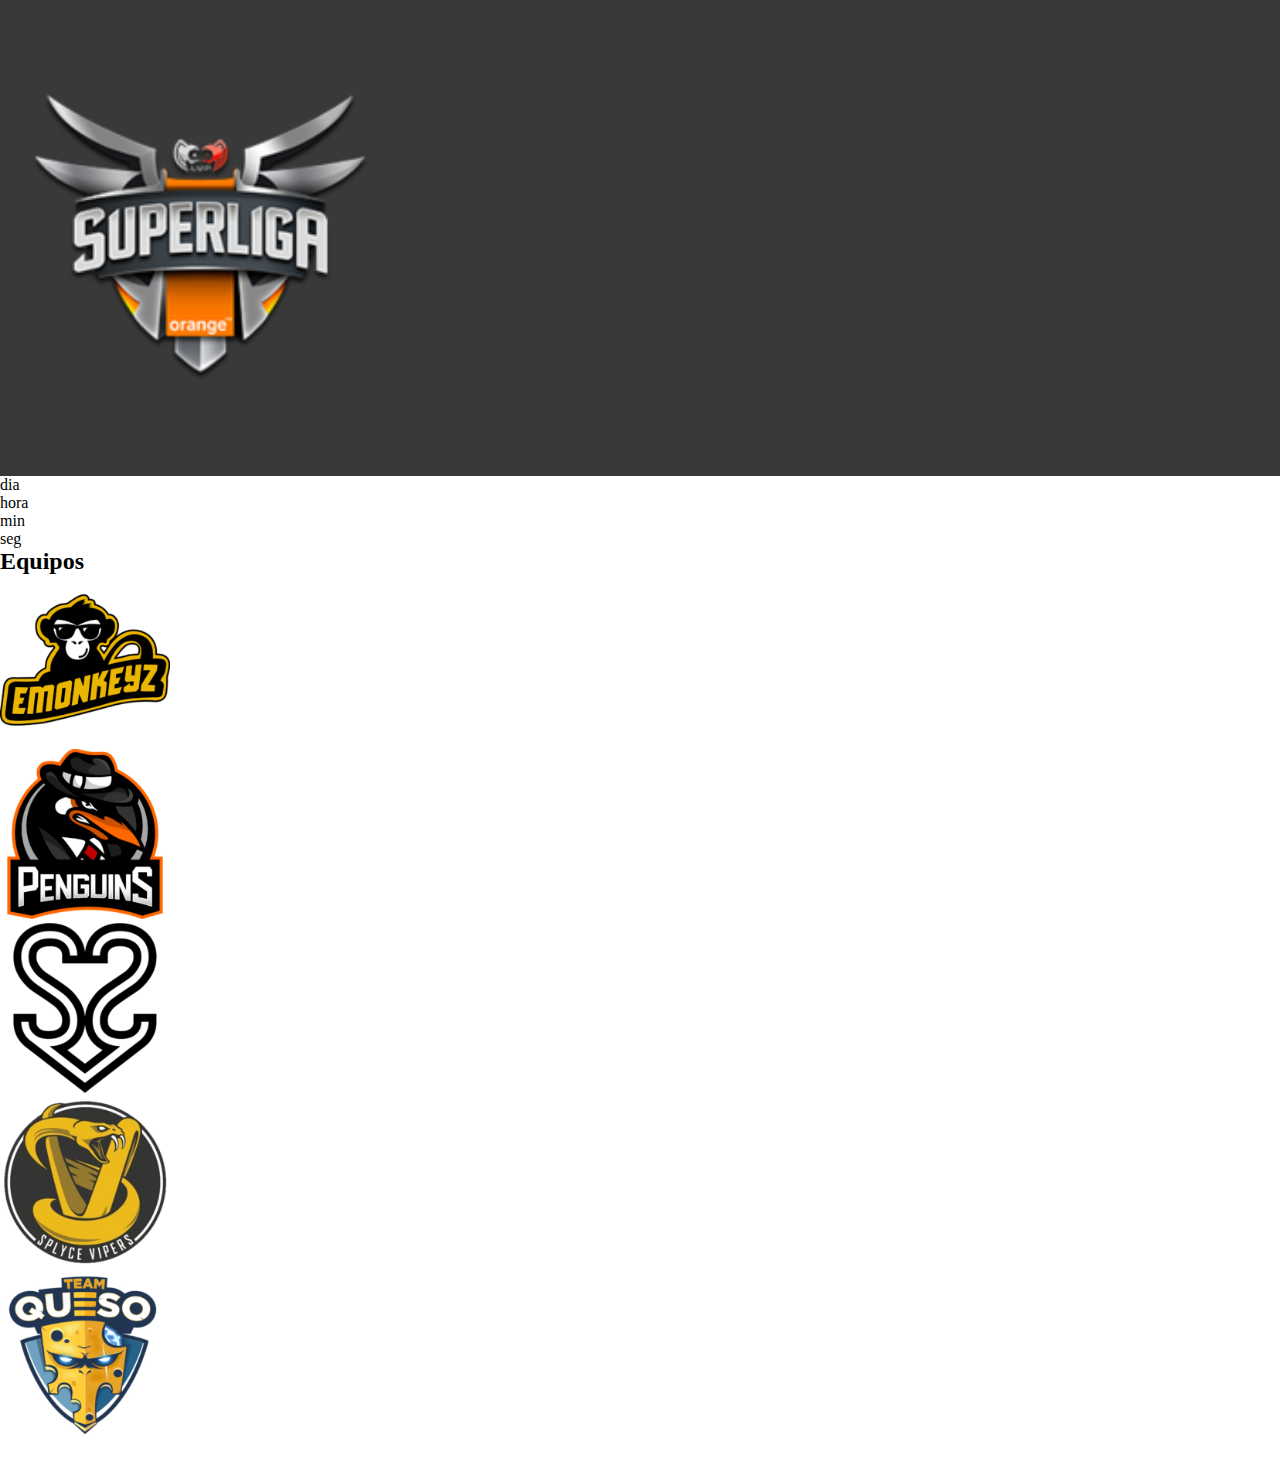
==== index.html @ 95153401 "Update and rename liga.html to index.html" ====
<!DOCTYPE html>
<html lang="en" dir="ltr">
  <head>
    <meta charset="utf-8">
    <title>Liga Orange</title>
    <link rel="stylesheet" href="css/style.css">
    <link href="https://fonts.googleapis.com/css?family=Montserrat&display=swap" rel="stylesheet">

  </head>
  <body>
  <div class="contenedor">
      <div class="parteSuperior">
        <div class="fotoRivales">
          <img class="logoEvento" src="src/superliga-orange-png-1.png">

        </div>
      </div>
      <!-- tiempo -->
        <div class="reloj">
          <p id="clock"></p>
          <div class="diasQueFaltan">
              <p class="letras">dia</p>
              <p class="letras">hora</p>
              <p class="letras">min</p>
              <p class="letras">seg</p>
          </div>

        </div>
        <!-- Equipos -->

        <div class="participantes">
          <h2>Equipos</h2>

        </div>
      <div class="participantes">
        <div>
            <ul id="listaParticipantes">
              <li><a href="#"><img height="170px" src="src/220px-EMKlogo.png"></a></li>
              <li><a href="#"><img height="170px" src="src/220px-Penguinslogo.png"></a></li>
              <li><a href="#"><img height="170px" src="src/220px-S2V_Esportslogo.png"></a></li>
              <li><a href="#"><img height="170px" src="src/220px-Splyce_Viperslogo.png"></a></li>
              <li><a href="#"><img height="170px" src="src/220px-Team_Quesologo.png"></a></li>
              <img src="" alt="">
            </ul>
        </div>
        <div id="marco">

        </div>

      </div>

  </div>
  <script src="js/master.js">

  </script>
  <script src="http://localhost:35729/livereload.js">  </script>
  </body>
</html>
---- css/style.css ----
*{
  margin: 0px;
  padding: 0px;

}

.contenedor{
  position: relative;
  display: flex;
  flex-direction: column;
  flex-wrap: wrap;

}

.parteSuperior{
  position: relative;
  background: rgb(57, 57, 57);
  z-index: -10
}

.fotoRivales{
  position: relative;
  width: 100%;
  background-image:url("src/fotoVS.png");
  z-index: -1;
  margin: 60px 0px;
}

.logoEvento{
  display: flex;

  width: 400px;
}
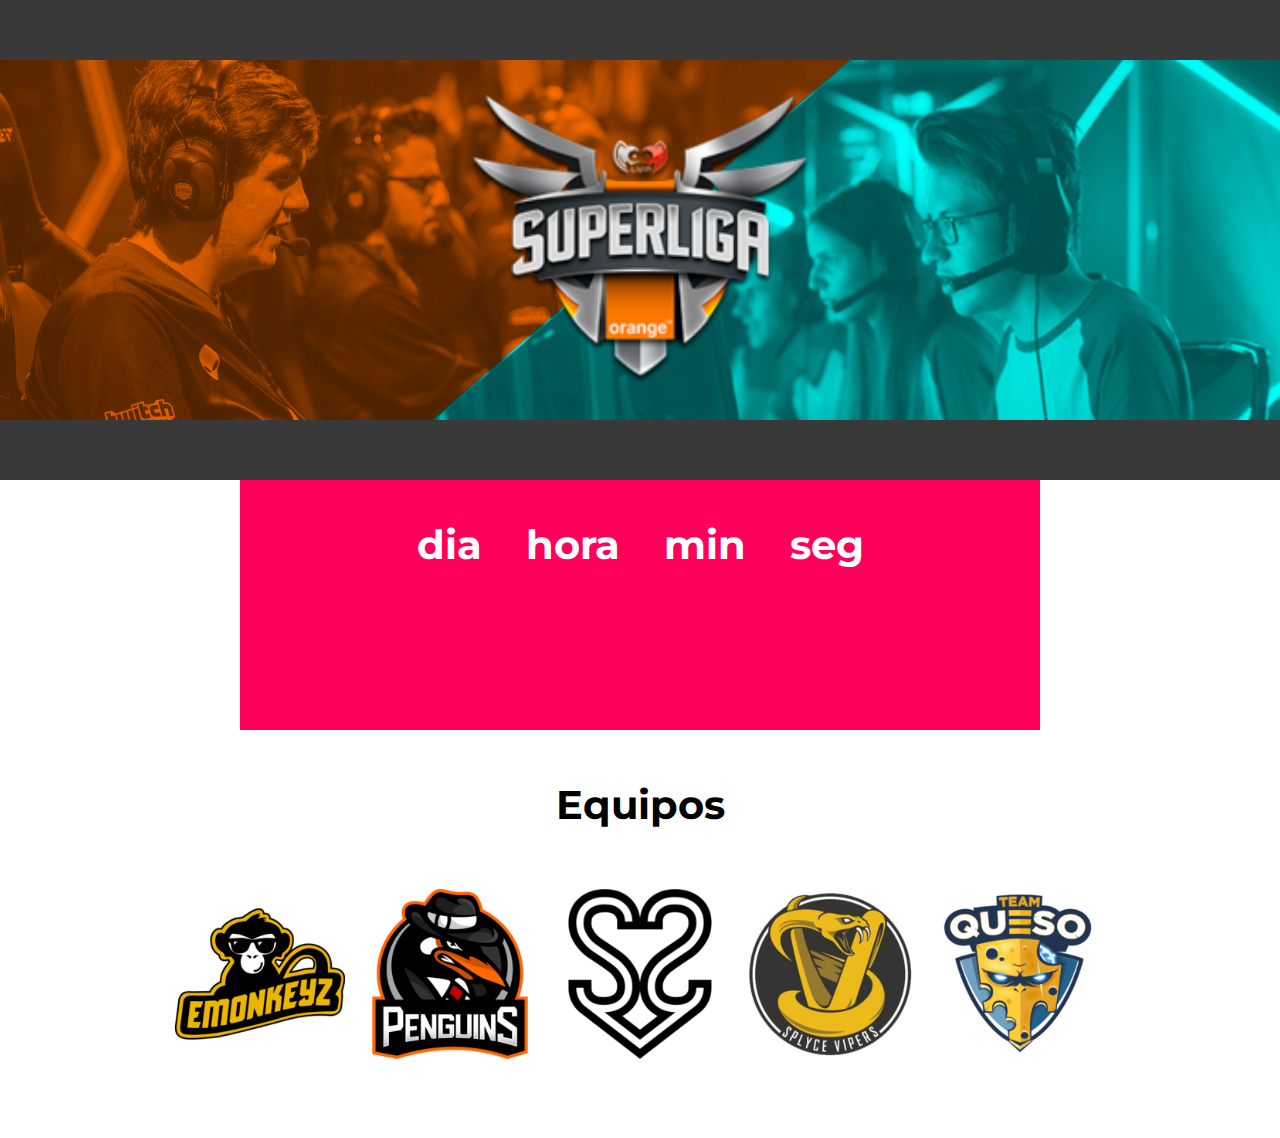
==== commit c7f7644e: "index con marco" ====
--- a/index.html
+++ b/index.html
@@ -35,7 +35,7 @@
       <div class="participantes">
         <div>
             <ul id="listaParticipantes">
-              <li><a href="#"><img height="170px" src="src/220px-EMKlogo.png"></a></li>
+              <li><a href="#" data-numero:"0" class="link-equipo"><img height="170px" src="src/220px-EMKlogo.png"></a></li>
               <li><a href="#"><img height="170px" src="src/220px-Penguinslogo.png"></a></li>
               <li><a href="#"><img height="170px" src="src/220px-S2V_Esportslogo.png"></a></li>
               <li><a href="#"><img height="170px" src="src/220px-Splyce_Viperslogo.png"></a></li>
--- a/css/style.css
+++ b/css/style.css
@@ -9,6 +9,9 @@
   display: flex;
   flex-direction: column;
   flex-wrap: wrap;
+  font-family: 'Montserrat', sans-serif;
+  font-size: 20px;
+  margin: auto;
 
 }
 
@@ -20,14 +23,88 @@
 
 .fotoRivales{
   position: relative;
+  display: flex;
+  justify-content: center;
+  align-items: center;
   width: 100%;
-  background-image:url("src/fotoVS.png");
-  z-index: -1;
+  background-image: url("../src/vs2.png");
+  background-size: cover;
+  background-position: center;
   margin: 60px 0px;
 }
 
+.fotoRivales::before{
+  content: "";
+  position: absolute;
+  left: 0px;
+  top: 0px;
+  width: 100%;
+  height: 100%;
+  background: url( ../src/fotoVS.png) center;
+  background-size: cover;
+  mix-blend-mode: multiply;
+  opacity: 0.7;
+}
+/* color de reloj */
+
 .logoEvento{
+  position: relative;
+  display: flex;
+  height: 360px;
+}
+
+.reloj{
+  margin: auto;
+  background: #FF005B;
+  width: 800px;
+  height: 250px;
+}
+
+p{
+  display: flex;
+  justify-content: center;
+  margin: 20px;
+  color: white;
+  font-weight: bold;
+  font-size: 80px;
+}
+
+.diasQueFaltan{
+  display: flex;
+  flex-direction: row;
+  justify-content: center;
+}
+
+.letras{
+    font-size: 40px;
+    margin: 0 22px;
+}
+
+/* Equipos */
+
+.participantes{
+  margin: auto;
+  margin-top: 50px;
+}
+
+.participantes h2{
+  font-size:40px;
+  font-weight: bold;
+}
+
+/* lista de equipos */
+
+
+div ul{
+  position: relative;
   display: flex;
 
-  width: 400px;
+ }
+
+div li{
+  position: relative;
+  display: flex;
+  flex-direction: row;
+  flex-wrap: wrap;
+  padding: 10px;
 }
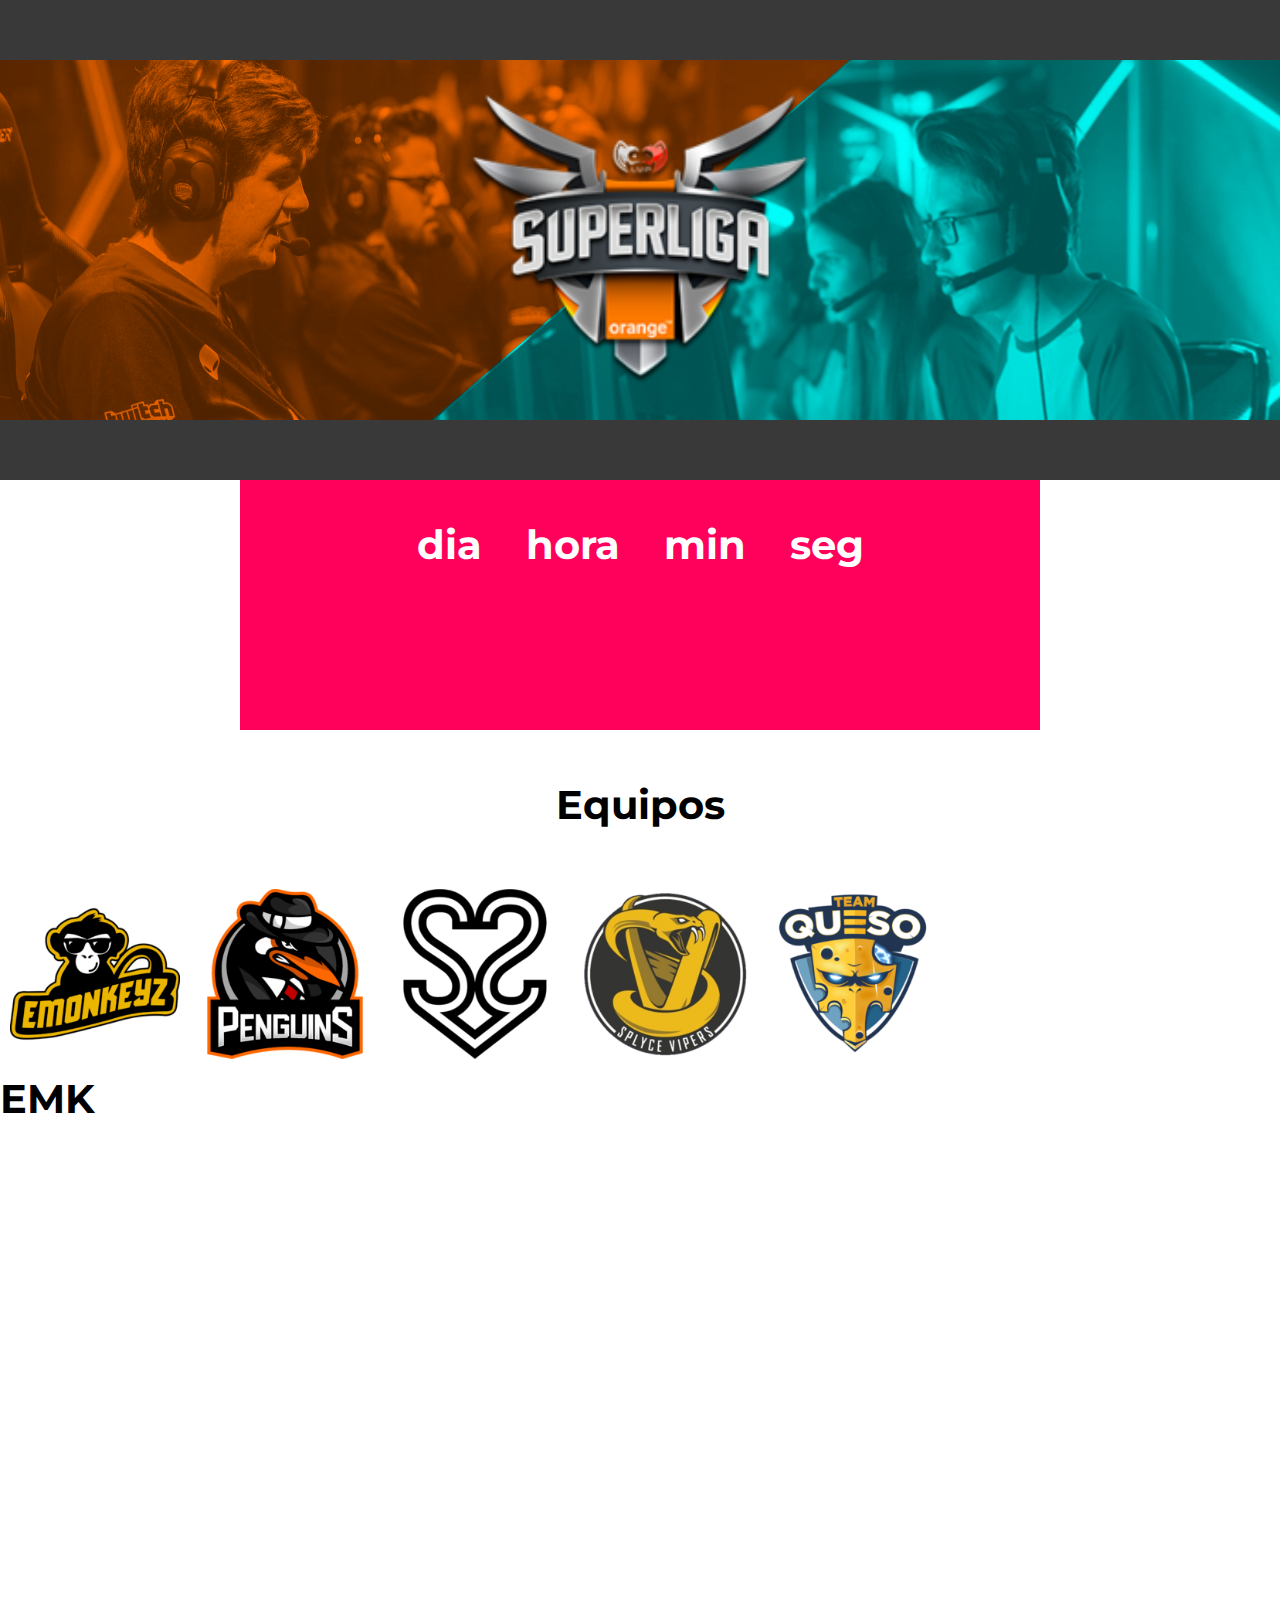
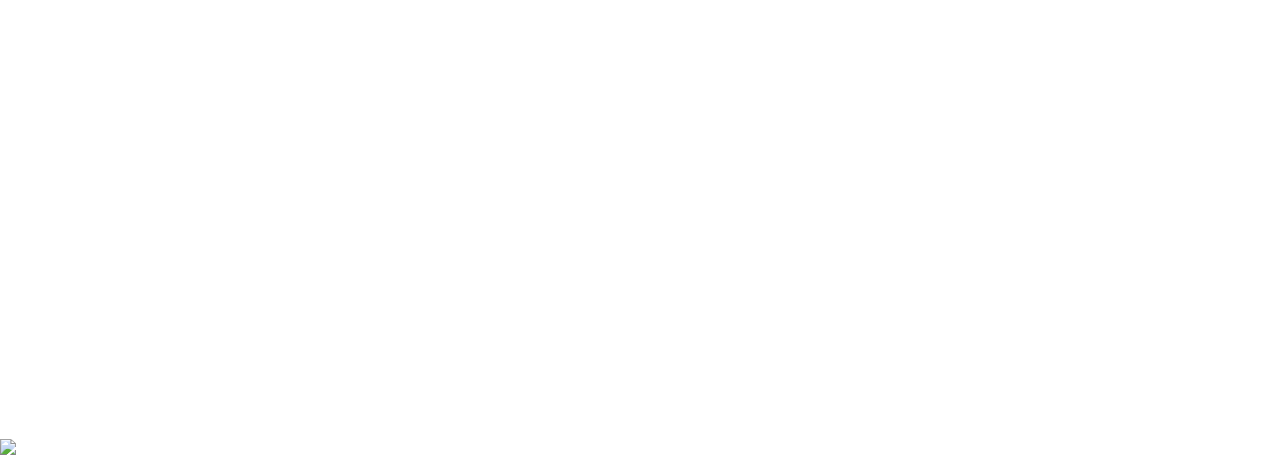
==== commit eca48bbc: "index final" ====
--- a/index.html
+++ b/index.html
@@ -35,11 +35,11 @@
       <div class="participantes">
         <div>
             <ul id="listaParticipantes">
-              <li><a href="#" data-numero:"0" class="link-equipo"><img height="170px" src="src/220px-EMKlogo.png"></a></li>
-              <li><a href="#"><img height="170px" src="src/220px-Penguinslogo.png"></a></li>
-              <li><a href="#"><img height="170px" src="src/220px-S2V_Esportslogo.png"></a></li>
-              <li><a href="#"><img height="170px" src="src/220px-Splyce_Viperslogo.png"></a></li>
-              <li><a href="#"><img height="170px" src="src/220px-Team_Quesologo.png"></a></li>
+              <li><a data-numero="0" class="link-equipo"><img height="170px" src="src/220px-EMKlogo.png"></a></li>
+              <li><a data-numero="1" class="link-equipo"><img height="170px" src="src/220px-Penguinslogo.png"></a></li>
+              <li><a data-numero="2" class="link-equipo"><img height="170px" src="src/220px-S2V_Esportslogo.png"></a></li>
+              <li><a data-numero="3" class="link-equipo"><img height="170px" src="src/220px-Splyce_Viperslogo.png"></a></li>
+              <li><a data-numero="4" class="link-equipo"><img height="170px" src="src/220px-Team_Quesologo.png"></a></li>
               <img src="" alt="">
             </ul>
         </div>
